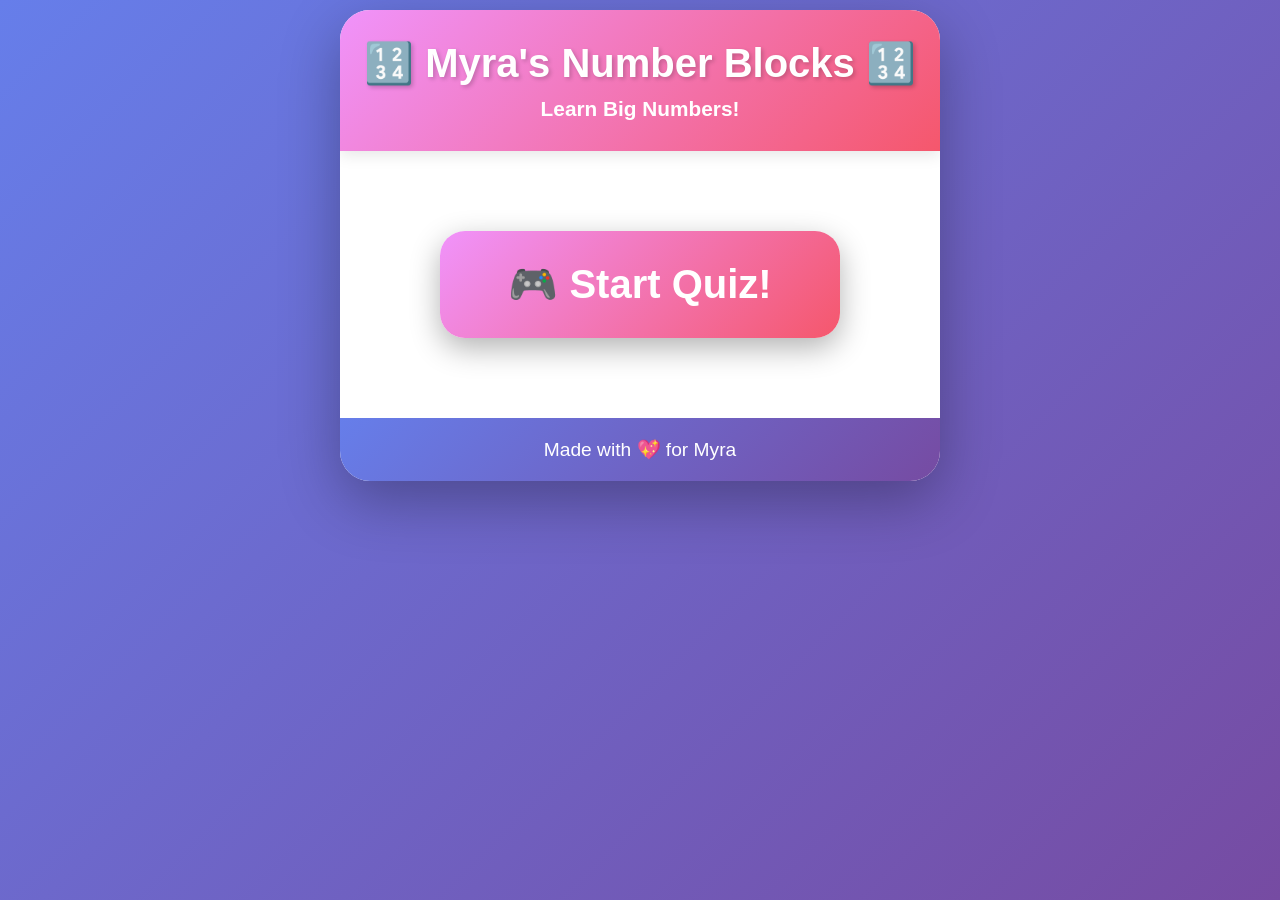
==== index.html @ bac6fe37 "Transform into quiz format with diverse difficulty - Add quiz mode with exactly 10 questions - Imple" ====
<!DOCTYPE html>
<html lang="en">
<head>
    <meta charset="UTF-8">
    <meta name="viewport" content="width=device-width, initial-scale=1.0">
    <meta name="description" content="A colorful animated number blocks app for Myra to learn big number multiplication">
    <title>Myra's Number Blocks</title>
    <link rel="stylesheet" href="style.css">
</head>
<body>
    <div class="container">
        <header>
            <h1>🔢 Myra's Number Blocks 🔢</h1>
            <p class="subtitle">Learn Big Numbers!</p>
        </header>

        <main>
            <!-- Start Quiz Button -->
            <button id="start-quiz-btn" class="start-quiz-btn">
                🎮 Start Quiz!
            </button>

            <!-- Quiz Container -->
            <div id="quiz-container" style="display: none;">
                <!-- Score and Question Display -->
                <div class="stats-bar">
                    <div class="stat">
                        <span id="question-number" class="stat-label">Question 1 of 10</span>
                    </div>
                    <div class="stat">
                        <span id="score" class="stat-value">0 ⭐</span>
                    </div>
                </div>

                <!-- Equation Display -->
                <div class="equation-area">
                    <div class="equation-display">
                        <span id="num1" class="number">10</span>
                        <span class="operator">×</span>
                        <span id="num2" class="number">10</span>
                        <span class="operator">=</span>
                        <span id="result" class="number result">?</span>
                    </div>
                </div>

                <!-- Block Animation Area -->
                <div id="blocks-container" class="blocks-container">
                    <!-- Animated blocks will appear here -->
                </div>

                <!-- Answer Buttons -->
                <div class="answer-buttons" id="answer-buttons">
                    <!-- Answer buttons will be generated here -->
                </div>

                <!-- Feedback Message -->
                <div id="feedback" class="feedback"></div>

                <!-- Controls -->
                <div class="controls">
                    <button id="show-answer-btn" class="control-btn show-btn">
                        👀 Show Answer
                    </button>
                    <button id="next-btn" class="control-btn next-btn" style="display: none;">
                        ➡️ Next Question
                    </button>
                </div>

                <!-- Visual Explanation Toggle -->
                <button id="toggle-visual" class="toggle-visual-btn">
                    ✨ See the Magic!
                </button>
            </div>

            <!-- Results Container -->
            <div id="results-container" style="display: none;">
                <div class="results-screen">
                    <div class="results-emoji" id="results-emoji">🏆</div>
                    <h2 class="results-message" id="results-message">AMAZING!</h2>
                    <div class="results-stars" id="results-stars">100 out of 100 Stars!</div>
                    <div class="results-percentage" id="results-percentage">100% Correct</div>
                    <button id="play-again-btn" class="start-quiz-btn" onclick="location.reload()">
                        🎮 Play Again!
                    </button>
                </div>
            </div>
        </main>

        <footer>
            <p>Made with 💖 for Myra</p>
        </footer>
    </div>

    <!-- Celebration Animation -->
    <div id="celebration" class="celebration"></div>

    <script src="script.js"></script>
</body>
</html>
---- style.css ----
/* Reset and Base Styles */
* {
    margin: 0;
    padding: 0;
    box-sizing: border-box;
}

body {
    font-family: 'Comic Sans MS', 'Arial Rounded MT Bold', cursive, sans-serif;
    background: linear-gradient(135deg, #667eea 0%, #764ba2 100%);
    min-height: 100vh;
    padding: 10px;
    color: #333;
}

.container {
    max-width: 600px;
    margin: 0 auto;
    background: white;
    border-radius: 30px;
    box-shadow: 0 20px 60px rgba(0, 0, 0, 0.3);
    overflow: hidden;
}

/* Header */
header {
    background: linear-gradient(135deg, #f093fb 0%, #f5576c 100%);
    padding: 30px 20px;
    text-align: center;
    color: white;
    box-shadow: 0 4px 15px rgba(0, 0, 0, 0.1);
}

header h1 {
    font-size: 2.5rem;
    margin-bottom: 10px;
    text-shadow: 2px 2px 4px rgba(0, 0, 0, 0.2);
    animation: bounce 2s ease-in-out infinite;
}

.subtitle {
    font-size: 1.3rem;
    font-weight: bold;
}

@keyframes bounce {
    0%, 100% { transform: translateY(0); }
    50% { transform: translateY(-10px); }
}

/* Main Content */
main {
    padding: 30px 20px;
}

/* Stats Bar */
.stats-bar {
    display: flex;
    justify-content: space-around;
    margin-bottom: 30px;
    gap: 15px;
}

.stat {
    background: linear-gradient(135deg, #a8edea 0%, #fed6e3 100%);
    padding: 15px 25px;
    border-radius: 20px;
    box-shadow: 0 4px 10px rgba(0, 0, 0, 0.1);
    flex: 1;
    text-align: center;
    animation: pulse 2s ease-in-out infinite;
}

.stat-label {
    display: block;
    font-size: 1rem;
    font-weight: bold;
    color: #555;
    margin-bottom: 5px;
}

.stat-value {
    display: block;
    font-size: 2rem;
    font-weight: bold;
    color: #f5576c;
}

@keyframes pulse {
    0%, 100% { transform: scale(1); }
    50% { transform: scale(1.05); }
}

/* Equation Area */
.equation-area {
    margin: 40px 0;
}

.equation-display {
    display: flex;
    justify-content: center;
    align-items: center;
    gap: 15px;
    font-size: 3rem;
    font-weight: bold;
    padding: 20px;
    background: linear-gradient(135deg, #ffecd2 0%, #fcb69f 100%);
    border-radius: 20px;
    box-shadow: 0 8px 20px rgba(0, 0, 0, 0.15);
    flex-wrap: wrap;
}

.number {
    color: #ff6b6b;
    animation: numberPop 0.5s ease-out;
}

.result {
    color: #4ecdc4;
}

.operator {
    color: #95e1d3;
}

@keyframes numberPop {
    0% { transform: scale(0); }
    50% { transform: scale(1.2); }
    100% { transform: scale(1); }
}

/* Blocks Container */
.blocks-container {
    min-height: 200px;
    margin: 30px 0;
    padding: 20px;
    background: linear-gradient(135deg, #f5f7fa 0%, #c3cfe2 100%);
    border-radius: 20px;
    display: flex;
    flex-wrap: wrap;
    gap: 10px;
    justify-content: center;
    align-items: center;
    position: relative;
    overflow: hidden;
}

.block {
    width: 40px;
    height: 40px;
    border-radius: 8px;
    animation: blockAppear 0.5s ease-out;
    box-shadow: 0 4px 8px rgba(0, 0, 0, 0.2);
    display: flex;
    align-items: center;
    justify-content: center;
    color: white;
    font-weight: bold;
    font-size: 0.8rem;
}

.block-group {
    display: flex;
    flex-wrap: wrap;
    gap: 5px;
    padding: 10px;
    background: rgba(255, 255, 255, 0.5);
    border-radius: 12px;
    margin: 5px;
    animation: groupAppear 0.8s ease-out;
}

@keyframes blockAppear {
    0% {
        transform: scale(0) rotate(0deg);
        opacity: 0;
    }
    50% {
        transform: scale(1.3) rotate(180deg);
    }
    100% {
        transform: scale(1) rotate(360deg);
        opacity: 1;
    }
}

@keyframes groupAppear {
    0% {
        transform: translateY(-50px);
        opacity: 0;
    }
    100% {
        transform: translateY(0);
        opacity: 1;
    }
}

/* Answer Buttons */
.answer-buttons {
    display: grid;
    grid-template-columns: repeat(2, 1fr);
    gap: 15px;
    margin: 30px 0;
}

.answer-btn {
    padding: 25px;
    font-size: 1.8rem;
    font-weight: bold;
    border: none;
    border-radius: 20px;
    background: linear-gradient(135deg, #667eea 0%, #764ba2 100%);
    color: white;
    cursor: pointer;
    transition: all 0.3s ease;
    box-shadow: 0 6px 15px rgba(0, 0, 0, 0.2);
    min-height: 80px;
}

.answer-btn:hover {
    transform: translateY(-5px);
    box-shadow: 0 10px 25px rgba(0, 0, 0, 0.3);
}

.answer-btn:active {
    transform: translateY(0);
}

.answer-btn.correct {
    background: linear-gradient(135deg, #11998e 0%, #38ef7d 100%);
    animation: correctAnswer 0.6s ease-out;
}

.answer-btn.incorrect {
    background: linear-gradient(135deg, #eb3349 0%, #f45c43 100%);
    animation: shake 0.5s ease-out;
}

@keyframes correctAnswer {
    0%, 100% { transform: scale(1); }
    25% { transform: scale(1.1); }
    75% { transform: scale(1.1); }
}

@keyframes shake {
    0%, 100% { transform: translateX(0); }
    25% { transform: translateX(-10px); }
    75% { transform: translateX(10px); }
}

/* Feedback */
.feedback {
    text-align: center;
    font-size: 2rem;
    font-weight: bold;
    margin: 20px 0;
    min-height: 60px;
    display: flex;
    align-items: center;
    justify-content: center;
    animation: fadeIn 0.5s ease-out;
}

.feedback.correct {
    color: #38ef7d;
}

.feedback.incorrect {
    color: #f45c43;
}

@keyframes fadeIn {
    from { opacity: 0; transform: scale(0.8); }
    to { opacity: 1; transform: scale(1); }
}

/* Controls */
.controls {
    display: flex;
    gap: 15px;
    justify-content: center;
    flex-wrap: wrap;
    margin: 30px 0;
}

.control-btn {
    padding: 18px 30px;
    font-size: 1.3rem;
    font-weight: bold;
    border: none;
    border-radius: 15px;
    cursor: pointer;
    transition: all 0.3s ease;
    box-shadow: 0 4px 10px rgba(0, 0, 0, 0.2);
    min-height: 60px;
}

.show-btn {
    background: linear-gradient(135deg, #f093fb 0%, #f5576c 100%);
    color: white;
}

.next-btn {
    background: linear-gradient(135deg, #fa709a 0%, #fee140 100%);
    color: white;
}

.restart-btn {
    background: linear-gradient(135deg, #30cfd0 0%, #330867 100%);
    color: white;
}

.control-btn:hover {
    transform: translateY(-3px);
    box-shadow: 0 8px 15px rgba(0, 0, 0, 0.3);
}

.control-btn:active {
    transform: translateY(0);
}

.toggle-visual-btn {
    width: 100%;
    padding: 20px;
    font-size: 1.5rem;
    font-weight: bold;
    border: none;
    border-radius: 15px;
    background: linear-gradient(135deg, #ffecd2 0%, #fcb69f 100%);
    color: #333;
    cursor: pointer;
    transition: all 0.3s ease;
    box-shadow: 0 4px 10px rgba(0, 0, 0, 0.2);
    margin-top: 20px;
}

.toggle-visual-btn:hover {
    transform: scale(1.05);
}

/* Celebration */
.celebration {
    position: fixed;
    top: 0;
    left: 0;
    width: 100%;
    height: 100%;
    pointer-events: none;
    z-index: 1000;
}

.confetti {
    position: absolute;
    width: 10px;
    height: 10px;
    background: #f5576c;
    animation: confettiFall 3s ease-out forwards;
}

@keyframes confettiFall {
    0% {
        transform: translateY(-100px) rotate(0deg);
        opacity: 1;
    }
    100% {
        transform: translateY(100vh) rotate(720deg);
        opacity: 0;
    }
}

/* Footer */
footer {
    background: linear-gradient(135deg, #667eea 0%, #764ba2 100%);
    padding: 20px;
    text-align: center;
    color: white;
    font-size: 1.2rem;
}

/* Responsive Design */
@media (max-width: 480px) {
    header h1 {
        font-size: 2rem;
    }

    .equation-display {
        font-size: 2rem;
    }

    .answer-btn {
        font-size: 1.5rem;
        padding: 20px;
    }

    .stat-value {
        font-size: 1.5rem;
    }
}

/* Start Quiz Button */
.start-quiz-btn {
    display: block;
    width: 100%;
    max-width: 400px;
    margin: 50px auto;
    padding: 30px;
    font-size: 2.5rem;
    font-weight: bold;
    color: white;
    background: linear-gradient(135deg, #f093fb 0%, #f5576c 100%);
    border: none;
    border-radius: 25px;
    cursor: pointer;
    box-shadow: 0 10px 30px rgba(0, 0, 0, 0.3);
    transition: transform 0.3s ease, box-shadow 0.3s ease;
    animation: pulse 2s ease-in-out infinite;
}

.start-quiz-btn:hover {
    transform: translateY(-5px);
    box-shadow: 0 15px 40px rgba(0, 0, 0, 0.4);
}

.start-quiz-btn:active {
    transform: translateY(0);
}

/* Results Screen */
.results-screen {
    text-align: center;
    padding: 40px 20px;
    animation: fadeIn 0.5s ease-in;
}

.results-emoji {
    font-size: 8rem;
    margin-bottom: 20px;
    animation: bounce 1s ease-in-out infinite;
}

.results-message {
    font-size: 3rem;
    color: #f5576c;
    margin-bottom: 30px;
    text-shadow: 2px 2px 4px rgba(0, 0, 0, 0.1);
}

.results-stars {
    font-size: 2.5rem;
    font-weight: bold;
    color: #ffd700;
    margin-bottom: 15px;
    text-shadow: 2px 2px 4px rgba(0, 0, 0, 0.1);
}

.results-percentage {
    font-size: 2rem;
    color: #667eea;
    margin-bottom: 40px;
}

@keyframes fadeIn {
    from {
        opacity: 0;
        transform: scale(0.9);
    }
    to {
        opacity: 1;
        transform: scale(1);
    }
}

/* Accessibility */
button:focus {
    outline: 3px solid #ffd700;
    outline-offset: 3px;
}

@media (prefers-reduced-motion: reduce) {
    * {
        animation: none !important;
        transition: none !important;
    }
}
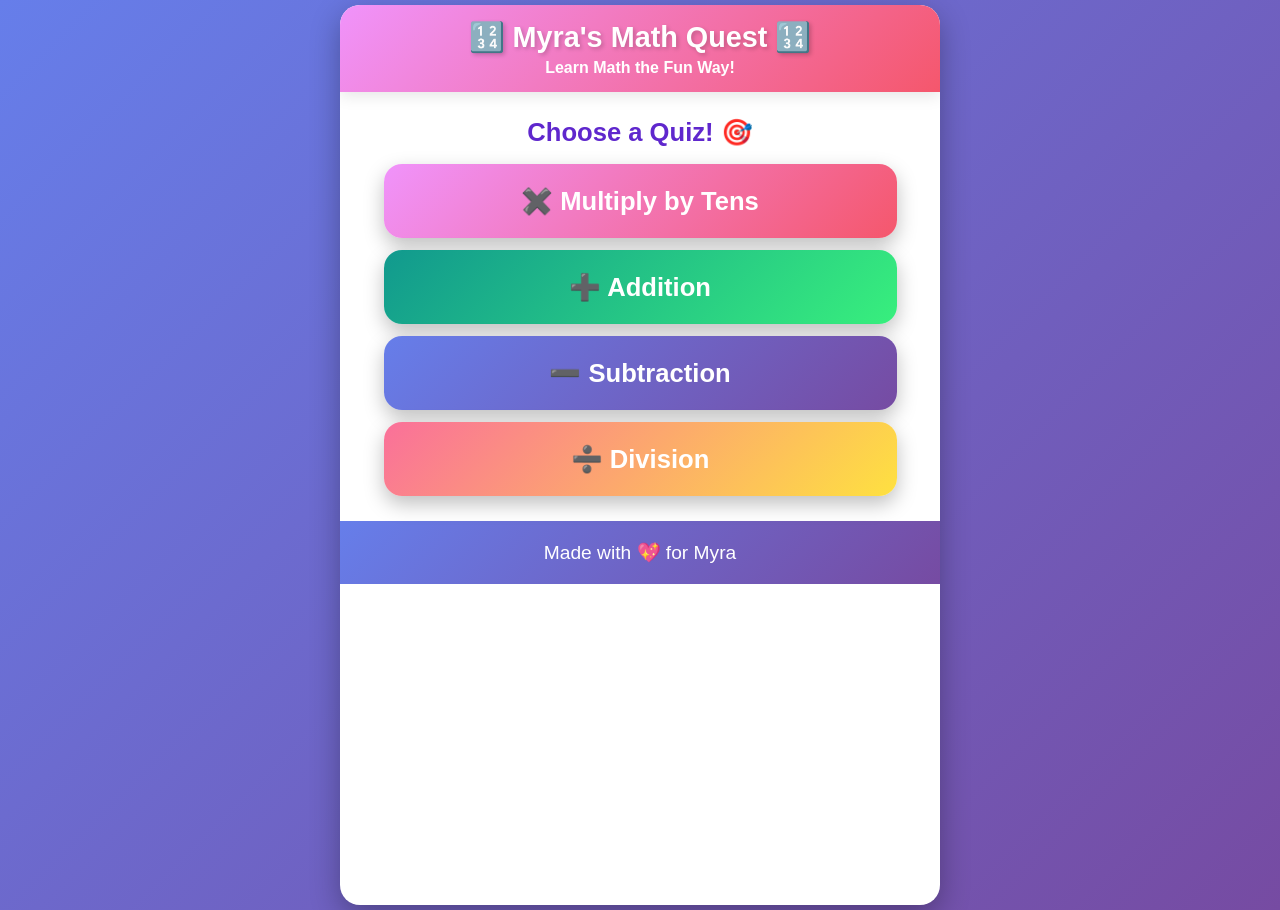
==== commit 255aa910: "Add multiplication(tens), addition, subtraction, division quiz modes - Multiplication quiz now focus" ====
--- a/index.html
+++ b/index.html
@@ -3,22 +3,34 @@
 <head>
     <meta charset="UTF-8">
     <meta name="viewport" content="width=device-width, initial-scale=1.0">
-    <meta name="description" content="A colorful animated number blocks app for Myra to learn big number multiplication">
-    <title>Myra's Number Blocks</title>
+    <meta name="description" content="A colorful animated math quiz app for Myra to learn multiplication, addition, subtraction and division">
+    <title>Myra's Math Quest</title>
     <link rel="stylesheet" href="style.css">
 </head>
 <body>
     <div class="container">
         <header>
-            <h1>🔢 Myra's Number Blocks 🔢</h1>
-            <p class="subtitle">Learn Big Numbers!</p>
+            <h1>🔢 Myra's Math Quest 🔢</h1>
+            <p class="subtitle">Learn Math the Fun Way!</p>
         </header>
 
         <main>
-            <!-- Start Quiz Button -->
-            <button id="start-quiz-btn" class="start-quiz-btn">
-                🎮 Start Quiz!
-            </button>
+            <!-- Quiz Type Selection -->
+            <div id="quiz-menu" class="quiz-menu">
+                <p class="menu-title">Choose a Quiz! 🎯</p>
+                <button class="quiz-type-btn multiply-btn" data-type="multiplication">
+                    ✖️ Multiply by Tens
+                </button>
+                <button class="quiz-type-btn add-btn" data-type="addition">
+                    ➕ Addition
+                </button>
+                <button class="quiz-type-btn subtract-btn" data-type="subtraction">
+                    ➖ Subtraction
+                </button>
+                <button class="quiz-type-btn divide-btn" data-type="division">
+                    ➗ Division
+                </button>
+            </div>
 
             <!-- Quiz Container -->
             <div id="quiz-container" style="display: none;">
@@ -36,7 +48,7 @@
                 <div class="equation-area">
                     <div class="equation-display">
                         <span id="num1" class="number">10</span>
-                        <span class="operator">×</span>
+                        <span id="operator" class="operator">×</span>
                         <span id="num2" class="number">10</span>
                         <span class="operator">=</span>
                         <span id="result" class="number result">?</span>
@@ -66,14 +78,23 @@
                     </button>
                 </div>
 
-                <!-- Visual Explanation Toggle -->
-                <button id="toggle-visual" class="toggle-visual-btn">
-                    ✨ See the Magic!
-                </button>
+                <!-- Navigation Buttons -->
+                <div class="nav-buttons">
+                    <button class="nav-btn home-btn" onclick="location.reload()">
+                        🏠 Home
+                    </button>
+                </div>
             </div>
 
             <!-- Results Container -->
             <div id="results-container" style="display: none;">
+                <!-- Navigation Buttons -->
+                <div class="nav-buttons">
+                    <button class="nav-btn home-btn" onclick="location.reload()">
+                        🏠 Home
+                    </button>
+                </div>
+
                 <div class="results-screen">
                     <div class="results-emoji" id="results-emoji">🏆</div>
                     <h2 class="results-message" id="results-message">AMAZING!</h2>
--- a/style.css
+++ b/style.css
@@ -9,62 +9,64 @@
     font-family: 'Comic Sans MS', 'Arial Rounded MT Bold', cursive, sans-serif;
     background: linear-gradient(135deg, #667eea 0%, #764ba2 100%);
     min-height: 100vh;
-    padding: 10px;
+    padding: 5px;
     color: #333;
+    overflow-x: hidden;
 }
 
 .container {
     max-width: 600px;
     margin: 0 auto;
     background: white;
-    border-radius: 30px;
-    box-shadow: 0 20px 60px rgba(0, 0, 0, 0.3);
+    border-radius: 20px;
+    box-shadow: 0 10px 30px rgba(0, 0, 0, 0.3);
     overflow: hidden;
+    min-height: 100vh;
 }
 
 /* Header */
 header {
     background: linear-gradient(135deg, #f093fb 0%, #f5576c 100%);
-    padding: 30px 20px;
+    padding: 15px 15px;
     text-align: center;
     color: white;
     box-shadow: 0 4px 15px rgba(0, 0, 0, 0.1);
 }
 
 header h1 {
-    font-size: 2.5rem;
-    margin-bottom: 10px;
+    font-size: 1.8rem;
+    margin-bottom: 5px;
     text-shadow: 2px 2px 4px rgba(0, 0, 0, 0.2);
     animation: bounce 2s ease-in-out infinite;
 }
 
 .subtitle {
-    font-size: 1.3rem;
+    font-size: 1rem;
     font-weight: bold;
 }
 
 @keyframes bounce {
     0%, 100% { transform: translateY(0); }
-    50% { transform: translateY(-10px); }
+    50% { transform: translateY(-5px); }
 }
 
 /* Main Content */
 main {
-    padding: 30px 20px;
+    padding: 15px 15px;
 }
 
 /* Stats Bar */
 .stats-bar {
     display: flex;
     justify-content: space-around;
-    margin-bottom: 30px;
-    gap: 15px;
+    margin-bottom: 15px;
+    gap: 10px;
 }
 
 .stat {
     background: linear-gradient(135deg, #a8edea 0%, #fed6e3 100%);
-    padding: 15px 25px;
-    border-radius: 20px;
+    padding: 10px 15px;
+    border-radius: 15px;
     box-shadow: 0 4px 10px rgba(0, 0, 0, 0.1);
     flex: 1;
     text-align: center;
@@ -73,39 +75,39 @@
 
 .stat-label {
     display: block;
-    font-size: 1rem;
+    font-size: 0.85rem;
     font-weight: bold;
     color: #555;
-    margin-bottom: 5px;
+    margin-bottom: 3px;
 }
 
 .stat-value {
     display: block;
-    font-size: 2rem;
+    font-size: 1.5rem;
     font-weight: bold;
     color: #f5576c;
 }
 
 @keyframes pulse {
     0%, 100% { transform: scale(1); }
-    50% { transform: scale(1.05); }
+    50% { transform: scale(1.03); }
 }
 
 /* Equation Area */
 .equation-area {
-    margin: 40px 0;
+    margin: 15px 0;
 }
 
 .equation-display {
     display: flex;
     justify-content: center;
     align-items: center;
-    gap: 15px;
-    font-size: 3rem;
-    font-weight: bold;
-    padding: 20px;
+    gap: 10px;
+    font-size: 2.2rem;
+    font-weight: bold;
+    padding: 15px;
     background: linear-gradient(135deg, #ffecd2 0%, #fcb69f 100%);
-    border-radius: 20px;
+    border-radius: 15px;
     box-shadow: 0 8px 20px rgba(0, 0, 0, 0.15);
     flex-wrap: wrap;
 }
@@ -131,18 +133,20 @@
 
 /* Blocks Container */
 .blocks-container {
-    min-height: 200px;
-    margin: 30px 0;
-    padding: 20px;
+    min-height: 120px;
+    margin: 15px 0;
+    padding: 15px;
     background: linear-gradient(135deg, #f5f7fa 0%, #c3cfe2 100%);
-    border-radius: 20px;
+    border-radius: 15px;
     display: flex;
     flex-wrap: wrap;
-    gap: 10px;
+    gap: 8px;
     justify-content: center;
     align-items: center;
     position: relative;
     overflow: hidden;
+    max-height: 200px;
+    overflow-y: auto;
 }
 
 .block {
@@ -199,22 +203,22 @@
 .answer-buttons {
     display: grid;
     grid-template-columns: repeat(2, 1fr);
-    gap: 15px;
-    margin: 30px 0;
+    gap: 10px;
+    margin: 15px 0;
 }
 
 .answer-btn {
-    padding: 25px;
-    font-size: 1.8rem;
+    padding: 18px;
+    font-size: 1.4rem;
     font-weight: bold;
     border: none;
-    border-radius: 20px;
+    border-radius: 15px;
     background: linear-gradient(135deg, #667eea 0%, #764ba2 100%);
     color: white;
     cursor: pointer;
     transition: all 0.3s ease;
     box-shadow: 0 6px 15px rgba(0, 0, 0, 0.2);
-    min-height: 80px;
+    min-height: 65px;
 }
 
 .answer-btn:hover {
@@ -251,10 +255,10 @@
 /* Feedback */
 .feedback {
     text-align: center;
-    font-size: 2rem;
-    font-weight: bold;
-    margin: 20px 0;
-    min-height: 60px;
+    font-size: 1.5rem;
+    font-weight: bold;
+    margin: 15px 0;
+    min-height: 50px;
     display: flex;
     align-items: center;
     justify-content: center;
@@ -277,22 +281,22 @@
 /* Controls */
 .controls {
     display: flex;
-    gap: 15px;
+    gap: 10px;
     justify-content: center;
     flex-wrap: wrap;
-    margin: 30px 0;
+    margin: 15px 0;
 }
 
 .control-btn {
-    padding: 18px 30px;
-    font-size: 1.3rem;
+    padding: 15px 25px;
+    font-size: 1.1rem;
     font-weight: bold;
     border: none;
-    border-radius: 15px;
+    border-radius: 12px;
     cursor: pointer;
     transition: all 0.3s ease;
     box-shadow: 0 4px 10px rgba(0, 0, 0, 0.2);
-    min-height: 60px;
+    min-height: 50px;
 }
 
 .show-btn {
@@ -397,19 +401,65 @@
     }
 }
 
+/* Navigation Buttons */
+.nav-buttons {
+    display: flex;
+    gap: 10px;
+    margin-top: 15px;
+    justify-content: center;
+}
+
+.nav-btn {
+    padding: 12px 20px;
+    font-size: 1rem;
+    font-weight: bold;
+    color: white;
+    border: none;
+    border-radius: 12px;
+    cursor: pointer;
+    box-shadow: 0 4px 10px rgba(0, 0, 0, 0.2);
+    transition: transform 0.2s ease, box-shadow 0.2s ease;
+}
+
+.nav-btn:hover {
+    transform: translateY(-2px);
+    box-shadow: 0 6px 15px rgba(0, 0, 0, 0.3);
+}
+
+.nav-btn:active {
+    transform: translateY(0);
+}
+
+.nav-btn:disabled {
+    cursor: not-allowed;
+    opacity: 0.5;
+}
+
+.home-btn {
+    background: linear-gradient(135deg, #667eea 0%, #764ba2 100%);
+}
+
+.prev-btn {
+    background: linear-gradient(135deg, #f093fb 0%, #f5576c 100%);
+}
+
+.next-btn {
+    background: linear-gradient(135deg, #48dbfb 0%, #00d2d3 100%);
+}
+
 /* Start Quiz Button */
 .start-quiz-btn {
     display: block;
     width: 100%;
-    max-width: 400px;
-    margin: 50px auto;
-    padding: 30px;
-    font-size: 2.5rem;
+    max-width: 90%;
+    margin: 30px auto;
+    padding: 25px;
+    font-size: 2rem;
     font-weight: bold;
     color: white;
     background: linear-gradient(135deg, #f093fb 0%, #f5576c 100%);
     border: none;
-    border-radius: 25px;
+    border-radius: 20px;
     cursor: pointer;
     box-shadow: 0 10px 30px rgba(0, 0, 0, 0.3);
     transition: transform 0.3s ease, box-shadow 0.3s ease;
@@ -417,46 +467,104 @@
 }
 
 .start-quiz-btn:hover {
-    transform: translateY(-5px);
-    box-shadow: 0 15px 40px rgba(0, 0, 0, 0.4);
+    transform: translateY(-3px);
+    box-shadow: 0 12px 35px rgba(0, 0, 0, 0.4);
 }
 
 .start-quiz-btn:active {
     transform: translateY(0);
+}
+
+/* Quiz Menu */
+.quiz-menu {
+    display: flex;
+    flex-direction: column;
+    gap: 12px;
+    padding: 10px 0;
+    align-items: center;
+}
+
+.menu-title {
+    font-size: 1.6rem;
+    font-weight: bold;
+    color: #5f27cd;
+    text-align: center;
+    margin-bottom: 5px;
+}
+
+.quiz-type-btn {
+    display: block;
+    width: 100%;
+    max-width: 90%;
+    padding: 22px;
+    font-size: 1.6rem;
+    font-weight: bold;
+    color: white;
+    border: none;
+    border-radius: 18px;
+    cursor: pointer;
+    box-shadow: 0 8px 20px rgba(0, 0, 0, 0.25);
+    transition: transform 0.3s ease, box-shadow 0.3s ease;
+    animation: pulse 2s ease-in-out infinite;
+}
+
+.quiz-type-btn:hover {
+    transform: translateY(-3px) scale(1.02);
+    box-shadow: 0 12px 30px rgba(0, 0, 0, 0.35);
+}
+
+.quiz-type-btn:active {
+    transform: translateY(0);
+}
+
+.multiply-btn {
+    background: linear-gradient(135deg, #f093fb 0%, #f5576c 100%);
+}
+
+.add-btn {
+    background: linear-gradient(135deg, #11998e 0%, #38ef7d 100%);
+}
+
+.subtract-btn {
+    background: linear-gradient(135deg, #667eea 0%, #764ba2 100%);
+}
+
+.divide-btn {
+    background: linear-gradient(135deg, #fa709a 0%, #fee140 100%);
 }
 
 /* Results Screen */
 .results-screen {
     text-align: center;
-    padding: 40px 20px;
+    padding: 30px 15px;
     animation: fadeIn 0.5s ease-in;
 }
 
 .results-emoji {
-    font-size: 8rem;
+    font-size: 5rem;
+    margin-bottom: 15px;
+    animation: bounce 1s ease-in-out infinite;
+}
+
+.results-message {
+    font-size: 2rem;
+    color: #f5576c;
     margin-bottom: 20px;
-    animation: bounce 1s ease-in-out infinite;
-}
-
-.results-message {
-    font-size: 3rem;
-    color: #f5576c;
+    text-shadow: 2px 2px 4px rgba(0, 0, 0, 0.1);
+}
+
+.results-stars {
+    font-size: 1.8rem;
+    font-weight: bold;
+    color: #ffd700;
+    margin-bottom: 12px;
+    text-shadow: 2px 2px 4px rgba(0, 0, 0, 0.1);
+}
+
+.results-percentage {
+    font-size: 1.5rem;
+    color: #667eea;
     margin-bottom: 30px;
-    text-shadow: 2px 2px 4px rgba(0, 0, 0, 0.1);
-}
-
-.results-stars {
-    font-size: 2.5rem;
-    font-weight: bold;
-    color: #ffd700;
-    margin-bottom: 15px;
-    text-shadow: 2px 2px 4px rgba(0, 0, 0, 0.1);
-}
-
-.results-percentage {
-    font-size: 2rem;
-    color: #667eea;
-    margin-bottom: 40px;
 }
 
 @keyframes fadeIn {
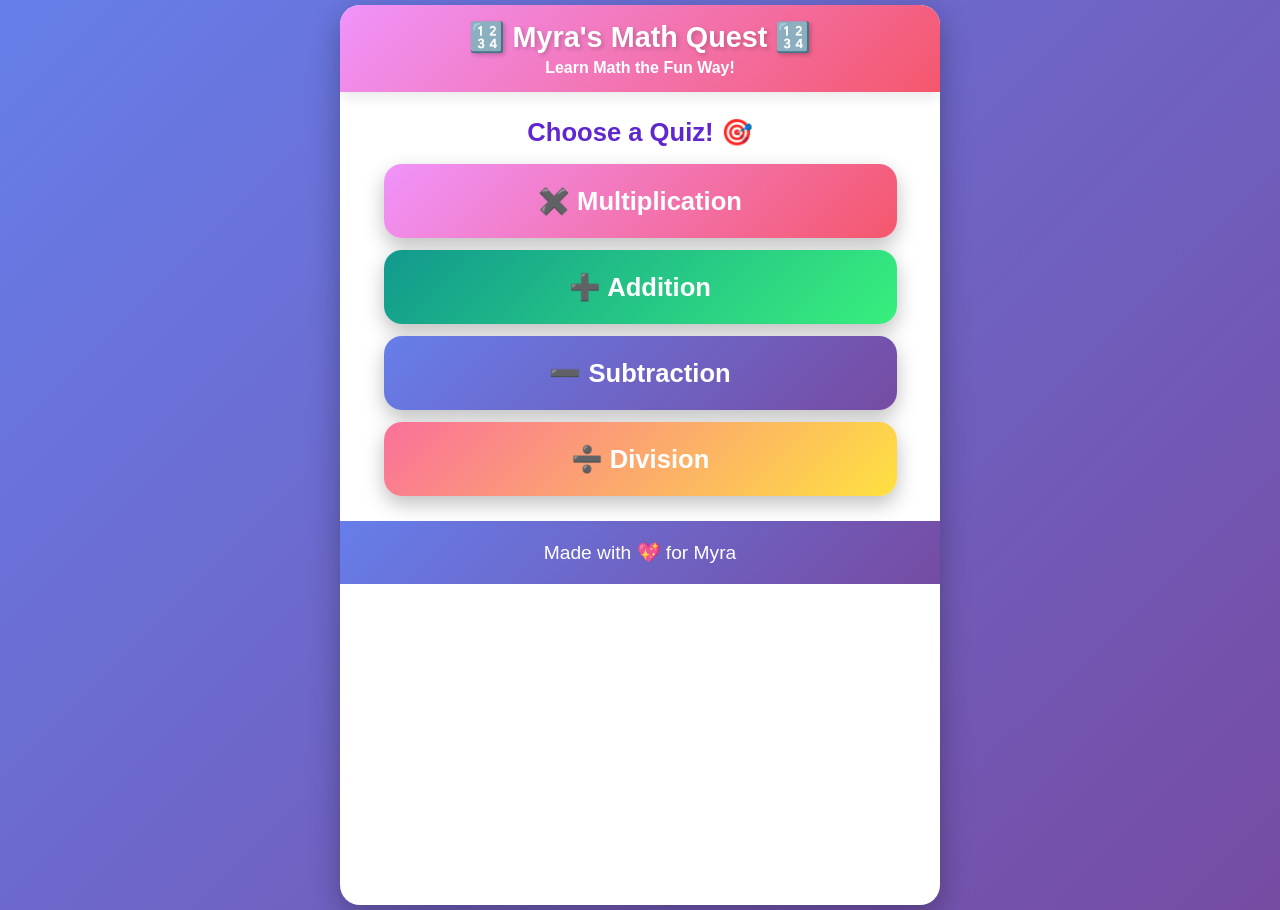
==== commit 1655b8fd: "Simplify math for Grade 1 + X/10 progress + star results screen - Simplify all quiz levels to Grade " ====
--- a/index.html
+++ b/index.html
@@ -19,7 +19,7 @@
             <div id="quiz-menu" class="quiz-menu">
                 <p class="menu-title">Choose a Quiz! 🎯</p>
                 <button class="quiz-type-btn multiply-btn" data-type="multiplication">
-                    ✖️ Multiply by Tens
+                    ✖️ Multiplication
                 </button>
                 <button class="quiz-type-btn add-btn" data-type="addition">
                     ➕ Addition
@@ -40,7 +40,7 @@
                         <span id="question-number" class="stat-label">Question 1 of 10</span>
                     </div>
                     <div class="stat">
-                        <span id="score" class="stat-value">0 ⭐</span>
+                        <span id="score" class="stat-value">✅ 0 / 10</span>
                     </div>
                 </div>
 
@@ -98,8 +98,10 @@
                 <div class="results-screen">
                     <div class="results-emoji" id="results-emoji">🏆</div>
                     <h2 class="results-message" id="results-message">AMAZING!</h2>
-                    <div class="results-stars" id="results-stars">100 out of 100 Stars!</div>
-                    <div class="results-percentage" id="results-percentage">100% Correct</div>
+                    <div class="stars-grid" id="stars-grid">
+                        <!-- Individual star emojis rendered by JS -->
+                    </div>
+                    <div class="results-text" id="results-text">Myra got 10 stars!</div>
                     <button id="play-again-btn" class="start-quiz-btn" onclick="location.reload()">
                         🎮 Play Again!
                     </button>
--- a/style.css
+++ b/style.css
@@ -553,18 +553,34 @@
     text-shadow: 2px 2px 4px rgba(0, 0, 0, 0.1);
 }
 
-.results-stars {
+/* Stars Grid on Results Screen */
+.stars-grid {
+    display: flex;
+    flex-wrap: wrap;
+    justify-content: center;
+    gap: 10px;
+    margin: 20px 0;
+    padding: 15px;
+}
+
+.star-item {
+    font-size: 2.5rem;
+    animation: starPop 0.5s ease-out both;
+    display: inline-block;
+}
+
+@keyframes starPop {
+    0% { transform: scale(0) rotate(0deg); opacity: 0; }
+    50% { transform: scale(1.4) rotate(180deg); opacity: 1; }
+    100% { transform: scale(1) rotate(360deg); opacity: 1; }
+}
+
+.results-text {
     font-size: 1.8rem;
     font-weight: bold;
     color: #ffd700;
-    margin-bottom: 12px;
+    margin: 15px 0 30px;
     text-shadow: 2px 2px 4px rgba(0, 0, 0, 0.1);
-}
-
-.results-percentage {
-    font-size: 1.5rem;
-    color: #667eea;
-    margin-bottom: 30px;
 }
 
 @keyframes fadeIn {
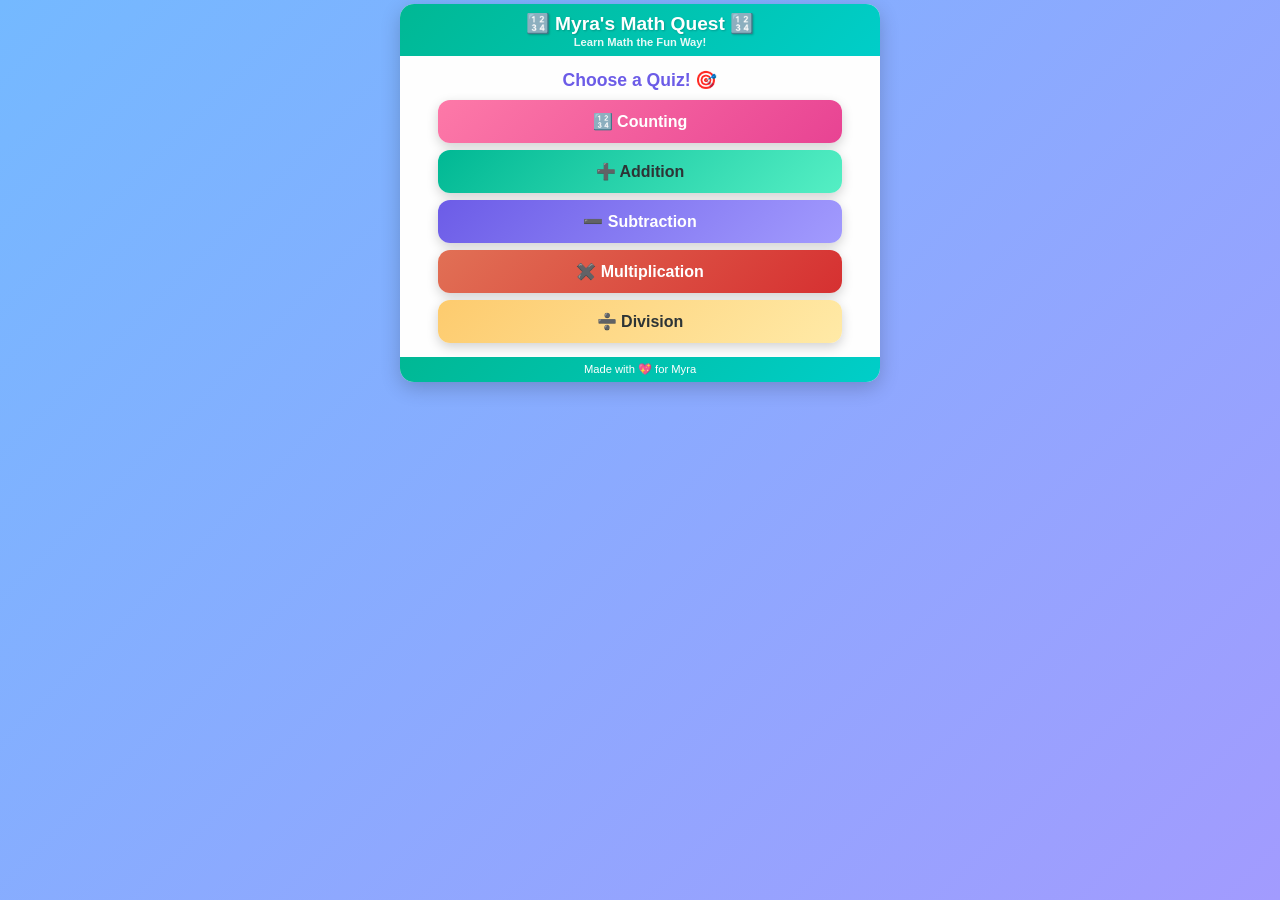
==== commit e781496e: "Fresh UI theme + Counting category + compact layout - New color scheme: teal/emerald header, coral a" ====
--- a/index.html
+++ b/index.html
@@ -18,14 +18,17 @@
             <!-- Quiz Type Selection -->
             <div id="quiz-menu" class="quiz-menu">
                 <p class="menu-title">Choose a Quiz! 🎯</p>
-                <button class="quiz-type-btn multiply-btn" data-type="multiplication">
-                    ✖️ Multiplication
+                <button class="quiz-type-btn counting-btn" data-type="counting">
+                    🔢 Counting
                 </button>
                 <button class="quiz-type-btn add-btn" data-type="addition">
                     ➕ Addition
                 </button>
                 <button class="quiz-type-btn subtract-btn" data-type="subtraction">
                     ➖ Subtraction
+                </button>
+                <button class="quiz-type-btn multiply-btn" data-type="multiplication">
+                    ✖️ Multiplication
                 </button>
                 <button class="quiz-type-btn divide-btn" data-type="division">
                     ➗ Division
@@ -44,8 +47,8 @@
                     </div>
                 </div>
 
-                <!-- Equation Display -->
-                <div class="equation-area">
+                <!-- Equation Display (hidden for counting) -->
+                <div class="equation-area" id="equation-area">
                     <div class="equation-display">
                         <span id="num1" class="number">10</span>
                         <span id="operator" class="operator">×</span>
@@ -53,6 +56,12 @@
                         <span class="operator">=</span>
                         <span id="result" class="number result">?</span>
                     </div>
+                </div>
+
+                <!-- Counting Area (shown only for counting quiz) -->
+                <div class="counting-area" id="counting-area" style="display: none;">
+                    <div class="counting-label" id="counting-label">How many 🍎?</div>
+                    <div class="counting-objects" id="counting-objects"></div>
                 </div>
 
                 <!-- Block Animation Area -->
--- a/style.css
+++ b/style.css
@@ -6,224 +6,231 @@
 }
 
 body {
-    font-family: 'Comic Sans MS', 'Arial Rounded MT Bold', cursive, sans-serif;
-    background: linear-gradient(135deg, #667eea 0%, #764ba2 100%);
+    font-family: 'Segoe UI', 'Nunito', 'Arial Rounded MT Bold', sans-serif;
+    background: linear-gradient(135deg, #74b9ff 0%, #a29bfe 100%);
     min-height: 100vh;
-    padding: 5px;
-    color: #333;
+    padding: 4px;
+    color: #2d3436;
     overflow-x: hidden;
 }
 
 .container {
-    max-width: 600px;
+    max-width: 480px;
     margin: 0 auto;
-    background: white;
-    border-radius: 20px;
-    box-shadow: 0 10px 30px rgba(0, 0, 0, 0.3);
+    background: #fefefe;
+    border-radius: 14px;
+    box-shadow: 0 6px 20px rgba(0, 0, 0, 0.2);
     overflow: hidden;
-    min-height: 100vh;
 }
 
 /* Header */
 header {
-    background: linear-gradient(135deg, #f093fb 0%, #f5576c 100%);
-    padding: 15px 15px;
-    text-align: center;
-    color: white;
-    box-shadow: 0 4px 15px rgba(0, 0, 0, 0.1);
+    background: linear-gradient(135deg, #00b894 0%, #00cec9 100%);
+    padding: 8px 10px;
+    text-align: center;
+    color: white;
 }
 
 header h1 {
-    font-size: 1.8rem;
-    margin-bottom: 5px;
-    text-shadow: 2px 2px 4px rgba(0, 0, 0, 0.2);
-    animation: bounce 2s ease-in-out infinite;
+    font-size: 1.2rem;
+    margin-bottom: 1px;
+    text-shadow: 1px 1px 2px rgba(0, 0, 0, 0.2);
 }
 
 .subtitle {
-    font-size: 1rem;
-    font-weight: bold;
-}
-
-@keyframes bounce {
-    0%, 100% { transform: translateY(0); }
-    50% { transform: translateY(-5px); }
+    font-size: 0.7rem;
+    font-weight: 600;
+    opacity: 0.9;
 }
 
 /* Main Content */
 main {
-    padding: 15px 15px;
+    padding: 8px 10px;
 }
 
 /* Stats Bar */
 .stats-bar {
     display: flex;
-    justify-content: space-around;
-    margin-bottom: 15px;
-    gap: 10px;
+    justify-content: space-between;
+    margin-bottom: 6px;
+    gap: 6px;
 }
 
 .stat {
-    background: linear-gradient(135deg, #a8edea 0%, #fed6e3 100%);
-    padding: 10px 15px;
-    border-radius: 15px;
-    box-shadow: 0 4px 10px rgba(0, 0, 0, 0.1);
+    background: linear-gradient(135deg, #dfe6e9 0%, #b2bec3 100%);
+    padding: 5px 8px;
+    border-radius: 8px;
     flex: 1;
     text-align: center;
-    animation: pulse 2s ease-in-out infinite;
 }
 
 .stat-label {
     display: block;
-    font-size: 0.85rem;
-    font-weight: bold;
-    color: #555;
-    margin-bottom: 3px;
+    font-size: 0.7rem;
+    font-weight: 700;
+    color: #636e72;
 }
 
 .stat-value {
     display: block;
-    font-size: 1.5rem;
-    font-weight: bold;
-    color: #f5576c;
-}
-
-@keyframes pulse {
-    0%, 100% { transform: scale(1); }
-    50% { transform: scale(1.03); }
+    font-size: 0.9rem;
+    font-weight: 700;
+    color: #d63031;
 }
 
 /* Equation Area */
 .equation-area {
-    margin: 15px 0;
+    margin: 6px 0;
 }
 
 .equation-display {
     display: flex;
     justify-content: center;
     align-items: center;
-    gap: 10px;
-    font-size: 2.2rem;
-    font-weight: bold;
-    padding: 15px;
-    background: linear-gradient(135deg, #ffecd2 0%, #fcb69f 100%);
-    border-radius: 15px;
-    box-shadow: 0 8px 20px rgba(0, 0, 0, 0.15);
-    flex-wrap: wrap;
+    gap: 8px;
+    font-size: 1.6rem;
+    font-weight: bold;
+    padding: 8px;
+    background: linear-gradient(135deg, #ffeaa7 0%, #fdcb6e 100%);
+    border-radius: 10px;
+    box-shadow: 0 3px 10px rgba(0, 0, 0, 0.1);
 }
 
 .number {
-    color: #ff6b6b;
-    animation: numberPop 0.5s ease-out;
+    color: #d63031;
+    animation: numberPop 0.4s ease-out;
 }
 
 .result {
-    color: #4ecdc4;
+    color: #00b894;
 }
 
 .operator {
-    color: #95e1d3;
+    color: #6c5ce7;
 }
 
 @keyframes numberPop {
     0% { transform: scale(0); }
-    50% { transform: scale(1.2); }
+    50% { transform: scale(1.15); }
     100% { transform: scale(1); }
+}
+
+/* Counting Area */
+.counting-area {
+    margin: 6px 0;
+    padding: 10px;
+    background: linear-gradient(135deg, #ffeaa7 0%, #fdcb6e 100%);
+    border-radius: 10px;
+    text-align: center;
+    box-shadow: 0 3px 10px rgba(0, 0, 0, 0.1);
+}
+
+.counting-label {
+    font-size: 0.85rem;
+    font-weight: 700;
+    color: #2d3436;
+    margin-bottom: 6px;
+}
+
+.counting-objects {
+    display: flex;
+    flex-wrap: wrap;
+    justify-content: center;
+    gap: 4px;
+}
+
+.count-obj {
+    font-size: 1.4rem;
+    animation: countPop 0.3s ease-out both;
+    display: inline-block;
+}
+
+@keyframes countPop {
+    0% { transform: scale(0); opacity: 0; }
+    60% { transform: scale(1.2); opacity: 1; }
+    100% { transform: scale(1); opacity: 1; }
 }
 
 /* Blocks Container */
 .blocks-container {
-    min-height: 120px;
-    margin: 15px 0;
-    padding: 15px;
-    background: linear-gradient(135deg, #f5f7fa 0%, #c3cfe2 100%);
-    border-radius: 15px;
+    margin: 5px 0;
+    padding: 6px;
+    background: linear-gradient(135deg, #dfe6e9 0%, #b2bec3 100%);
+    border-radius: 10px;
     display: flex;
     flex-wrap: wrap;
-    gap: 8px;
+    gap: 4px;
     justify-content: center;
     align-items: center;
-    position: relative;
-    overflow: hidden;
-    max-height: 200px;
+    max-height: 100px;
     overflow-y: auto;
 }
 
+.blocks-container:empty {
+    display: none;
+}
+
 .block {
-    width: 40px;
-    height: 40px;
-    border-radius: 8px;
-    animation: blockAppear 0.5s ease-out;
-    box-shadow: 0 4px 8px rgba(0, 0, 0, 0.2);
+    width: 24px;
+    height: 24px;
+    border-radius: 5px;
+    animation: blockAppear 0.4s ease-out;
+    box-shadow: 0 2px 4px rgba(0, 0, 0, 0.15);
     display: flex;
     align-items: center;
     justify-content: center;
     color: white;
     font-weight: bold;
-    font-size: 0.8rem;
+    font-size: 0.55rem;
 }
 
 .block-group {
     display: flex;
     flex-wrap: wrap;
-    gap: 5px;
-    padding: 10px;
+    gap: 3px;
+    padding: 4px;
     background: rgba(255, 255, 255, 0.5);
-    border-radius: 12px;
-    margin: 5px;
-    animation: groupAppear 0.8s ease-out;
+    border-radius: 6px;
+    margin: 2px;
+    animation: groupAppear 0.5s ease-out;
 }
 
 @keyframes blockAppear {
-    0% {
-        transform: scale(0) rotate(0deg);
-        opacity: 0;
-    }
-    50% {
-        transform: scale(1.3) rotate(180deg);
-    }
-    100% {
-        transform: scale(1) rotate(360deg);
-        opacity: 1;
-    }
+    0% { transform: scale(0) rotate(0deg); opacity: 0; }
+    50% { transform: scale(1.2) rotate(180deg); }
+    100% { transform: scale(1) rotate(360deg); opacity: 1; }
 }
 
 @keyframes groupAppear {
-    0% {
-        transform: translateY(-50px);
-        opacity: 0;
-    }
-    100% {
-        transform: translateY(0);
-        opacity: 1;
-    }
+    0% { transform: translateY(-20px); opacity: 0; }
+    100% { transform: translateY(0); opacity: 1; }
 }
 
 /* Answer Buttons */
 .answer-buttons {
     display: grid;
     grid-template-columns: repeat(2, 1fr);
-    gap: 10px;
-    margin: 15px 0;
+    gap: 6px;
+    margin: 6px 0;
 }
 
 .answer-btn {
-    padding: 18px;
-    font-size: 1.4rem;
+    padding: 10px;
+    font-size: 1rem;
     font-weight: bold;
     border: none;
-    border-radius: 15px;
-    background: linear-gradient(135deg, #667eea 0%, #764ba2 100%);
+    border-radius: 10px;
+    background: linear-gradient(135deg, #e17055 0%, #d63031 100%);
     color: white;
     cursor: pointer;
-    transition: all 0.3s ease;
-    box-shadow: 0 6px 15px rgba(0, 0, 0, 0.2);
-    min-height: 65px;
+    transition: all 0.2s ease;
+    box-shadow: 0 3px 8px rgba(0, 0, 0, 0.15);
+    min-height: 40px;
 }
 
 .answer-btn:hover {
-    transform: translateY(-5px);
-    box-shadow: 0 10px 25px rgba(0, 0, 0, 0.3);
+    transform: translateY(-2px);
+    box-shadow: 0 5px 12px rgba(0, 0, 0, 0.25);
 }
 
 .answer-btn:active {
@@ -231,115 +238,77 @@
 }
 
 .answer-btn.correct {
-    background: linear-gradient(135deg, #11998e 0%, #38ef7d 100%);
-    animation: correctAnswer 0.6s ease-out;
+    background: linear-gradient(135deg, #00b894 0%, #55efc4 100%);
+    animation: correctAnswer 0.5s ease-out;
 }
 
 .answer-btn.incorrect {
-    background: linear-gradient(135deg, #eb3349 0%, #f45c43 100%);
-    animation: shake 0.5s ease-out;
+    background: linear-gradient(135deg, #636e72 0%, #b2bec3 100%);
+    animation: shake 0.4s ease-out;
 }
 
 @keyframes correctAnswer {
     0%, 100% { transform: scale(1); }
-    25% { transform: scale(1.1); }
-    75% { transform: scale(1.1); }
+    50% { transform: scale(1.06); }
 }
 
 @keyframes shake {
     0%, 100% { transform: translateX(0); }
-    25% { transform: translateX(-10px); }
-    75% { transform: translateX(10px); }
+    25% { transform: translateX(-6px); }
+    75% { transform: translateX(6px); }
 }
 
 /* Feedback */
 .feedback {
     text-align: center;
-    font-size: 1.5rem;
-    font-weight: bold;
-    margin: 15px 0;
-    min-height: 50px;
+    font-size: 0.9rem;
+    font-weight: bold;
+    margin: 4px 0;
+    min-height: 24px;
     display: flex;
     align-items: center;
     justify-content: center;
-    animation: fadeIn 0.5s ease-out;
 }
 
 .feedback.correct {
-    color: #38ef7d;
+    color: #00b894;
 }
 
 .feedback.incorrect {
-    color: #f45c43;
-}
-
-@keyframes fadeIn {
-    from { opacity: 0; transform: scale(0.8); }
-    to { opacity: 1; transform: scale(1); }
+    color: #d63031;
 }
 
 /* Controls */
 .controls {
     display: flex;
-    gap: 10px;
-    justify-content: center;
-    flex-wrap: wrap;
-    margin: 15px 0;
+    gap: 6px;
+    justify-content: center;
+    margin: 5px 0;
 }
 
 .control-btn {
-    padding: 15px 25px;
-    font-size: 1.1rem;
+    padding: 8px 16px;
+    font-size: 0.8rem;
     font-weight: bold;
     border: none;
-    border-radius: 12px;
+    border-radius: 8px;
     cursor: pointer;
-    transition: all 0.3s ease;
-    box-shadow: 0 4px 10px rgba(0, 0, 0, 0.2);
-    min-height: 50px;
+    transition: all 0.2s ease;
+    box-shadow: 0 2px 6px rgba(0, 0, 0, 0.15);
 }
 
 .show-btn {
-    background: linear-gradient(135deg, #f093fb 0%, #f5576c 100%);
+    background: linear-gradient(135deg, #6c5ce7 0%, #a29bfe 100%);
     color: white;
 }
 
 .next-btn {
-    background: linear-gradient(135deg, #fa709a 0%, #fee140 100%);
-    color: white;
-}
-
-.restart-btn {
-    background: linear-gradient(135deg, #30cfd0 0%, #330867 100%);
-    color: white;
+    background: linear-gradient(135deg, #fdcb6e 0%, #ffeaa7 100%);
+    color: #2d3436;
 }
 
 .control-btn:hover {
-    transform: translateY(-3px);
-    box-shadow: 0 8px 15px rgba(0, 0, 0, 0.3);
-}
-
-.control-btn:active {
-    transform: translateY(0);
-}
-
-.toggle-visual-btn {
-    width: 100%;
-    padding: 20px;
-    font-size: 1.5rem;
-    font-weight: bold;
-    border: none;
-    border-radius: 15px;
-    background: linear-gradient(135deg, #ffecd2 0%, #fcb69f 100%);
-    color: #333;
-    cursor: pointer;
-    transition: all 0.3s ease;
-    box-shadow: 0 4px 10px rgba(0, 0, 0, 0.2);
-    margin-top: 20px;
-}
-
-.toggle-visual-btn:hover {
-    transform: scale(1.05);
+    transform: translateY(-2px);
 }
 
 /* Celebration */
@@ -355,202 +324,155 @@
 
 .confetti {
     position: absolute;
-    width: 10px;
-    height: 10px;
-    background: #f5576c;
-    animation: confettiFall 3s ease-out forwards;
+    width: 8px;
+    height: 8px;
+    animation: confettiFall 2.5s ease-out forwards;
 }
 
 @keyframes confettiFall {
-    0% {
-        transform: translateY(-100px) rotate(0deg);
-        opacity: 1;
-    }
-    100% {
-        transform: translateY(100vh) rotate(720deg);
-        opacity: 0;
-    }
+    0% { transform: translateY(-80px) rotate(0deg); opacity: 1; }
+    100% { transform: translateY(100vh) rotate(720deg); opacity: 0; }
 }
 
 /* Footer */
 footer {
-    background: linear-gradient(135deg, #667eea 0%, #764ba2 100%);
-    padding: 20px;
-    text-align: center;
-    color: white;
-    font-size: 1.2rem;
-}
-
-/* Responsive Design */
-@media (max-width: 480px) {
-    header h1 {
-        font-size: 2rem;
-    }
-
-    .equation-display {
-        font-size: 2rem;
-    }
-
-    .answer-btn {
-        font-size: 1.5rem;
-        padding: 20px;
-    }
-
-    .stat-value {
-        font-size: 1.5rem;
-    }
+    background: linear-gradient(135deg, #00b894 0%, #00cec9 100%);
+    padding: 6px;
+    text-align: center;
+    color: white;
+    font-size: 0.7rem;
 }
 
 /* Navigation Buttons */
 .nav-buttons {
     display: flex;
-    gap: 10px;
-    margin-top: 15px;
+    gap: 6px;
+    margin-top: 5px;
     justify-content: center;
 }
 
 .nav-btn {
-    padding: 12px 20px;
+    padding: 6px 14px;
+    font-size: 0.75rem;
+    font-weight: bold;
+    color: white;
+    border: none;
+    border-radius: 8px;
+    cursor: pointer;
+    box-shadow: 0 2px 6px rgba(0, 0, 0, 0.15);
+    transition: transform 0.2s ease;
+}
+
+.nav-btn:hover {
+    transform: translateY(-1px);
+}
+
+.home-btn {
+    background: linear-gradient(135deg, #636e72 0%, #2d3436 100%);
+}
+
+/* Quiz Menu */
+.quiz-menu {
+    display: flex;
+    flex-direction: column;
+    gap: 7px;
+    padding: 6px 0;
+    align-items: center;
+}
+
+.menu-title {
+    font-size: 1.1rem;
+    font-weight: bold;
+    color: #6c5ce7;
+    text-align: center;
+    margin-bottom: 2px;
+}
+
+.quiz-type-btn {
+    display: block;
+    width: 100%;
+    max-width: 88%;
+    padding: 12px;
     font-size: 1rem;
     font-weight: bold;
     color: white;
     border: none;
     border-radius: 12px;
     cursor: pointer;
-    box-shadow: 0 4px 10px rgba(0, 0, 0, 0.2);
-    transition: transform 0.2s ease, box-shadow 0.2s ease;
-}
-
-.nav-btn:hover {
-    transform: translateY(-2px);
-    box-shadow: 0 6px 15px rgba(0, 0, 0, 0.3);
-}
-
-.nav-btn:active {
-    transform: translateY(0);
-}
-
-.nav-btn:disabled {
-    cursor: not-allowed;
-    opacity: 0.5;
-}
-
-.home-btn {
-    background: linear-gradient(135deg, #667eea 0%, #764ba2 100%);
-}
-
-.prev-btn {
-    background: linear-gradient(135deg, #f093fb 0%, #f5576c 100%);
-}
-
-.next-btn {
-    background: linear-gradient(135deg, #48dbfb 0%, #00d2d3 100%);
-}
-
-/* Start Quiz Button */
+    box-shadow: 0 4px 12px rgba(0, 0, 0, 0.18);
+    transition: transform 0.2s ease;
+}
+
+.quiz-type-btn:hover {
+    transform: translateY(-2px) scale(1.02);
+}
+
+.counting-btn {
+    background: linear-gradient(135deg, #fd79a8 0%, #e84393 100%);
+}
+
+.multiply-btn {
+    background: linear-gradient(135deg, #e17055 0%, #d63031 100%);
+}
+
+.add-btn {
+    background: linear-gradient(135deg, #00b894 0%, #55efc4 100%);
+    color: #2d3436;
+}
+
+.subtract-btn {
+    background: linear-gradient(135deg, #6c5ce7 0%, #a29bfe 100%);
+}
+
+.divide-btn {
+    background: linear-gradient(135deg, #fdcb6e 0%, #ffeaa7 100%);
+    color: #2d3436;
+}
+
+/* Start/Play Again Button */
 .start-quiz-btn {
     display: block;
     width: 100%;
-    max-width: 90%;
-    margin: 30px auto;
-    padding: 25px;
-    font-size: 2rem;
-    font-weight: bold;
-    color: white;
-    background: linear-gradient(135deg, #f093fb 0%, #f5576c 100%);
+    max-width: 80%;
+    margin: 12px auto;
+    padding: 12px;
+    font-size: 1.1rem;
+    font-weight: bold;
+    color: white;
+    background: linear-gradient(135deg, #00b894 0%, #00cec9 100%);
     border: none;
-    border-radius: 20px;
+    border-radius: 12px;
     cursor: pointer;
-    box-shadow: 0 10px 30px rgba(0, 0, 0, 0.3);
-    transition: transform 0.3s ease, box-shadow 0.3s ease;
-    animation: pulse 2s ease-in-out infinite;
+    box-shadow: 0 5px 14px rgba(0, 0, 0, 0.2);
+    transition: transform 0.2s ease;
 }
 
 .start-quiz-btn:hover {
-    transform: translateY(-3px);
-    box-shadow: 0 12px 35px rgba(0, 0, 0, 0.4);
-}
-
-.start-quiz-btn:active {
-    transform: translateY(0);
-}
-
-/* Quiz Menu */
-.quiz-menu {
-    display: flex;
-    flex-direction: column;
-    gap: 12px;
-    padding: 10px 0;
-    align-items: center;
-}
-
-.menu-title {
-    font-size: 1.6rem;
-    font-weight: bold;
-    color: #5f27cd;
-    text-align: center;
-    margin-bottom: 5px;
-}
-
-.quiz-type-btn {
-    display: block;
-    width: 100%;
-    max-width: 90%;
-    padding: 22px;
-    font-size: 1.6rem;
-    font-weight: bold;
-    color: white;
-    border: none;
-    border-radius: 18px;
-    cursor: pointer;
-    box-shadow: 0 8px 20px rgba(0, 0, 0, 0.25);
-    transition: transform 0.3s ease, box-shadow 0.3s ease;
-    animation: pulse 2s ease-in-out infinite;
-}
-
-.quiz-type-btn:hover {
-    transform: translateY(-3px) scale(1.02);
-    box-shadow: 0 12px 30px rgba(0, 0, 0, 0.35);
-}
-
-.quiz-type-btn:active {
-    transform: translateY(0);
-}
-
-.multiply-btn {
-    background: linear-gradient(135deg, #f093fb 0%, #f5576c 100%);
-}
-
-.add-btn {
-    background: linear-gradient(135deg, #11998e 0%, #38ef7d 100%);
-}
-
-.subtract-btn {
-    background: linear-gradient(135deg, #667eea 0%, #764ba2 100%);
-}
-
-.divide-btn {
-    background: linear-gradient(135deg, #fa709a 0%, #fee140 100%);
+    transform: translateY(-2px);
 }
 
 /* Results Screen */
 .results-screen {
     text-align: center;
-    padding: 30px 15px;
-    animation: fadeIn 0.5s ease-in;
+    padding: 12px 8px;
+    animation: fadeIn 0.4s ease-in;
 }
 
 .results-emoji {
-    font-size: 5rem;
-    margin-bottom: 15px;
+    font-size: 3rem;
+    margin-bottom: 6px;
     animation: bounce 1s ease-in-out infinite;
 }
 
+@keyframes bounce {
+    0%, 100% { transform: translateY(0); }
+    50% { transform: translateY(-4px); }
+}
+
 .results-message {
-    font-size: 2rem;
-    color: #f5576c;
-    margin-bottom: 20px;
-    text-shadow: 2px 2px 4px rgba(0, 0, 0, 0.1);
+    font-size: 1.2rem;
+    color: #d63031;
+    margin-bottom: 8px;
 }
 
 /* Stars Grid on Results Screen */
@@ -558,46 +480,40 @@
     display: flex;
     flex-wrap: wrap;
     justify-content: center;
-    gap: 10px;
-    margin: 20px 0;
-    padding: 15px;
+    gap: 5px;
+    margin: 8px 0;
+    padding: 8px;
 }
 
 .star-item {
-    font-size: 2.5rem;
+    font-size: 1.8rem;
     animation: starPop 0.5s ease-out both;
     display: inline-block;
 }
 
 @keyframes starPop {
     0% { transform: scale(0) rotate(0deg); opacity: 0; }
-    50% { transform: scale(1.4) rotate(180deg); opacity: 1; }
+    50% { transform: scale(1.3) rotate(180deg); opacity: 1; }
     100% { transform: scale(1) rotate(360deg); opacity: 1; }
 }
 
 .results-text {
-    font-size: 1.8rem;
-    font-weight: bold;
-    color: #ffd700;
-    margin: 15px 0 30px;
-    text-shadow: 2px 2px 4px rgba(0, 0, 0, 0.1);
+    font-size: 1.1rem;
+    font-weight: bold;
+    color: #fdcb6e;
+    margin: 6px 0 12px;
+    text-shadow: 1px 1px 2px rgba(0, 0, 0, 0.15);
 }
 
 @keyframes fadeIn {
-    from {
-        opacity: 0;
-        transform: scale(0.9);
-    }
-    to {
-        opacity: 1;
-        transform: scale(1);
-    }
+    from { opacity: 0; transform: scale(0.95); }
+    to { opacity: 1; transform: scale(1); }
 }
 
 /* Accessibility */
 button:focus {
-    outline: 3px solid #ffd700;
-    outline-offset: 3px;
+    outline: 2px solid #fdcb6e;
+    outline-offset: 2px;
 }
 
 @media (prefers-reduced-motion: reduce) {
